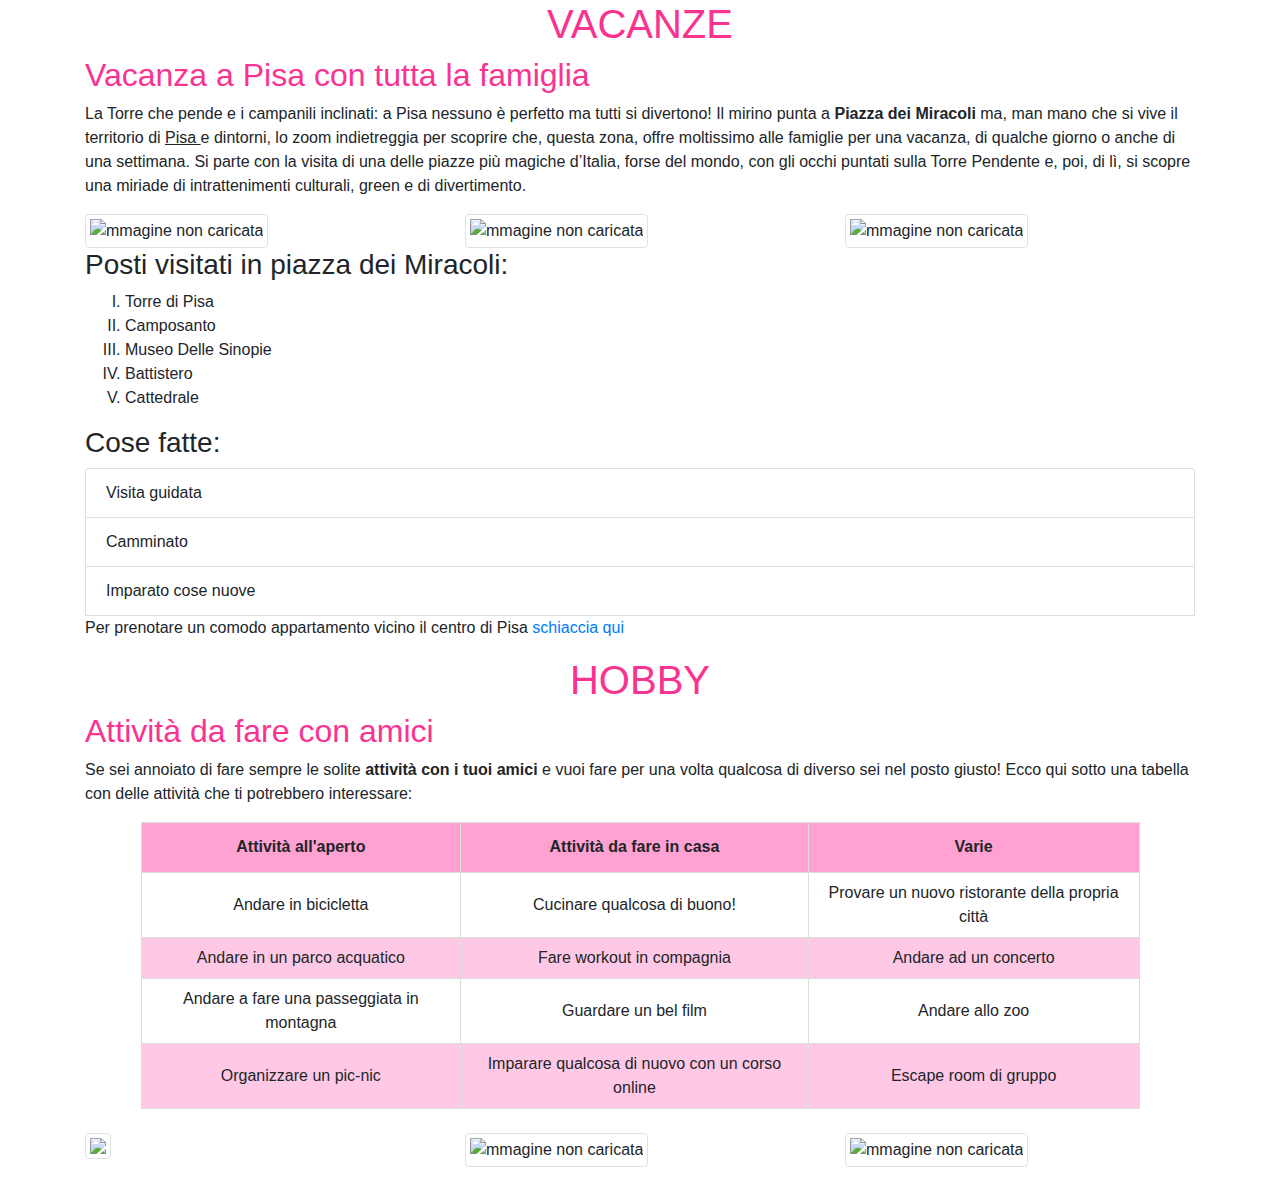
==== index.html @ 7f492bc6 "Aggiunti file" ====
<!DOCTYPE html>
<html>

 <head>
 	<title> Vacanze e Hobby </title>
 	<meta charset="UTF-8">
 	<link href="style.css" rel="stylesheet" type="text/css">
    <link rel="stylesheet" href="https://maxcdn.bootstrapcdn.com/bootstrap/4.4.1/css/bootstrap.min.css">
    <script src="https://ajax.googleapis.com/ajax/libs/jquery/3.4.1/jquery.min.js"></script>
    <script src="https://maxcdn.bootstrapcdn.com/bootstrap/4.4.1/js/bootstrap.min.js"></script>
 </head>

 <body>
 	<div class="container">
 	<h1 >VACANZE</h1>
	<h2 > Vacanza a Pisa con tutta la famiglia</h2>
	<p> La Torre che pende e i campanili inclinati: a Pisa nessuno è perfetto ma tutti si divertono!
	Il mirino punta a <strong> Piazza dei Miracoli </strong> ma, man mano che si vive il territorio di <ins> Pisa </ins> e dintorni, lo zoom indietreggia per scoprire che, questa zona, offre moltissimo alle famiglie per una vacanza, di qualche giorno o anche di una settimana. Si parte con la visita di una delle piazze più magiche d’Italia, forse del mondo, con gli occhi puntati sulla Torre Pendente e, poi, di lì, si scopre una miriade di intrattenimenti culturali, green e di divertimento.</p>
	<div class="row">
		 <div class="col-md-4">
		 	<img src= "https://viaggiperfamiglie.it/wp-content/uploads/piazza-ei-miracoli.jpeg" alt="mmagine non caricata" class="img-thumbnail"/>
		 </div>
		 <div class="col-md-4">
		 	<img src= "https://img-prod.tgcom24.mediaset.it/images/2019/10/04/084315309-ed8f958e-bd24-42ac-b43f-79018ad02d99.jpg" alt="mmagine non caricata"  class="img-thumbnail"/>
		 </div>
		 <div class="col-md-4">
		 	<img src= "https://www.visittuscany.com/shared/visittuscany/immagini/elementi/batt-pisa-Jean-Paul-Navarro.jpg" alt="mmagine non caricata"  class="img-thumbnail"/>
		 </div>
	</div>
	<h3> Posti visitati in piazza dei Miracoli: </h3>
	
	<ol type="I"> 
			<li>Torre di Pisa</li>
			<li>Camposanto</li>
			<li>Museo Delle Sinopie</li>
			<li>Battistero</li>
			<li>Cattedrale</li>
	</ol>
	<h3> Cose fatte: </h3>

	<ul class="list-group">
			<li class="list-group-item">Visita guidata</li>
			<li class="list-group-item">Camminato</li>
			<li class="list-group-item">Imparato cose nuove</li>
	</ol>
	<p>Per prenotare un comodo appartamento vicino il centro di Pisa <a href="https://www.booking.com/hotel/it/appartamento-irene-pisa.it.html?aid=311091;label=appartamento-irene-pisa-ApLxskhvpCxhGqemiDkMPgS338558380265%3Apl%3Ata%3Ap1%3Ap2%3Aac%3Aap%3Aneg%3Afi%3Atiaud-285284111166%3Akwd-349937976372%3Alp1008529%3Ali%3Adec%3Adm%3Appccp%3DUmFuZG9tSVYkc2RlIyh9YR10fBTovuitU5KVyXYg8iQ;sid=812b949db2116d136c367ea6708fa1b5;dest_id=-124918;dest_type=city;dist=0;group_adults=2;group_children=0;hapos=1;hpos=1;no_rooms=1;room1=A%2CA;sb_price_type=total;sr_order=popularity;srepoch=1584206469;srpvid=87c67a0258b3003e;type=total;ucfs=1&#hotelTmpl" target="_blank" >schiaccia qui</a> </p>

	<h1>HOBBY</h1>
	<h2> Attività da fare con amici</h2>
	<p>Se sei annoiato di fare sempre le solite <strong>attività con i tuoi amici</strong> e vuoi fare per una volta qualcosa di diverso sei nel posto giusto! Ecco qui sotto una tabella con delle attività che ti potrebbero interessare:</p>
	<table align="center">
		<thead>
			<tr>
				<th>Attività all'aperto</th>
				<th>Attività da fare in casa</th>
				<th>Varie</th>
			</tr>
		</thead>
		<tbody>
			<tr>
				<td>Andare in bicicletta</td>
				<td>Cucinare qualcosa di buono!</td>
				<td>Provare un nuovo ristorante della propria città</td>
			</tr>
			<tr>
				<td>Andare in un parco acquatico</td>
				<td>Fare workout in compagnia</td>
				<td>Andare ad un concerto</td>
			</tr>
				<td>Andare a fare una passeggiata in montagna</td>
				<td>Guardare un bel film</td>
				<td>Andare allo zoo</td>
			<tr>
				<td>Organizzare un pic-nic</td>
				<td>Imparare qualcosa di nuovo con un corso online</td>
				<td>Escape room di gruppo</td>
			</tr>
		</tbody>
	</table>
	<br/>
	<div class="row">
		 <div class="col-md-4">
		 	<img src= "https://www.caseificiocugusi.it/images/gallery/cugusi-pic-nic-2017.jpg"  class="img-thumbnail"/>
		 </div>
		 <div class="col-md-4">
		 	<img src= "https://siviaggia.files.wordpress.com/2019/02/aquatica2.jpg?w=1080" alt="mmagine non caricata"  class="img-thumbnail"/>
		 </div>
		 <div class="col-md-4">
		 	<img src= "https://www.teamworld.it/wp-content/uploads/2019/05/concerto-musica-620x400.jpg" alt="mmagine non caricata"  class="img-thumbnail" />
		 </div>
	</div>
	<br/>
	</div>
 </body>

</html>
---- style.css ----
body {
	font-family: Arial, Verdana;
	text-align: justify;
	background-color:#fff3db;
	margin-left:120px;
	margin-right:120px;
	font-size:18px ;
}

h1 {
	text-align: center;
	color: #fa3290;
}

h2 {
	text-align: left;
	color: #fa3290;
}

table {
	width: 90%;
	border-collapse: collapse;
	text-align: center; 
}

th {
	background-color:#ffa1d1;
	height: 50px;
	border: 1px solid #ddd;
}

td {
	padding: 8px;
	border: 1px solid #ddd;
	
}
tr:nth-child(even){background-color: #ffc9e5;}
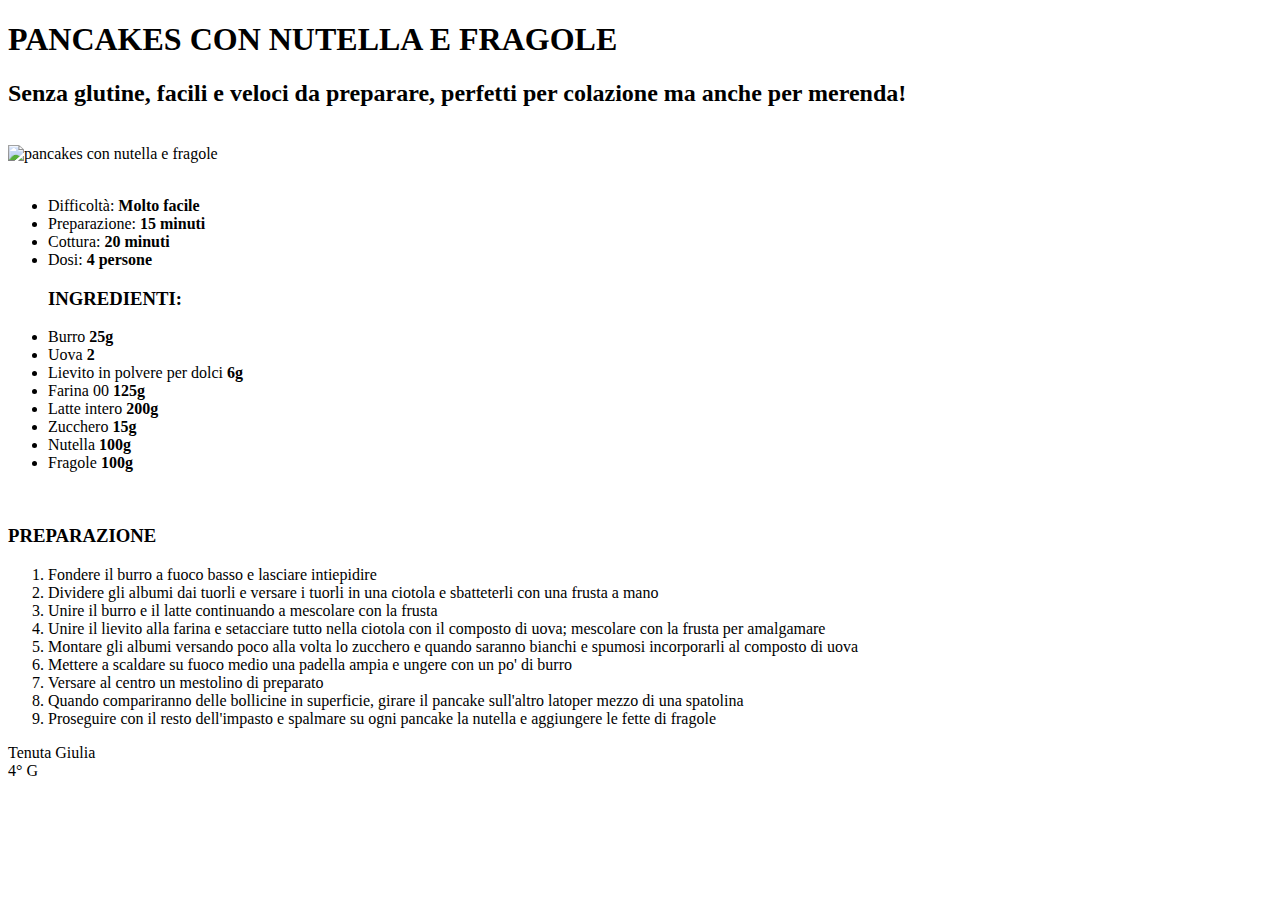
==== commit 8f4a3ac4: "Update index.html" ====
--- a/index.html
+++ b/index.html
@@ -2,95 +2,69 @@
 <html>
 
  <head>
- 	<title> Vacanze e Hobby </title>
- 	<meta charset="UTF-8">
- 	<link href="style.css" rel="stylesheet" type="text/css">
-    <link rel="stylesheet" href="https://maxcdn.bootstrapcdn.com/bootstrap/4.4.1/css/bootstrap.min.css">
-    <script src="https://ajax.googleapis.com/ajax/libs/jquery/3.4.1/jquery.min.js"></script>
-    <script src="https://maxcdn.bootstrapcdn.com/bootstrap/4.4.1/js/bootstrap.min.js"></script>
+ 	<title> Pancakes nutella e fragole </title>
+	<meta charset="UTF-8" name="viewport" content="width=device-width, initial-scale=1">
+	<link href="style2.css" rel="stylesheet" type="text/css">
+
  </head>
 
  <body>
- 	<div class="container">
- 	<h1 >VACANZE</h1>
-	<h2 > Vacanza a Pisa con tutta la famiglia</h2>
-	<p> La Torre che pende e i campanili inclinati: a Pisa nessuno è perfetto ma tutti si divertono!
-	Il mirino punta a <strong> Piazza dei Miracoli </strong> ma, man mano che si vive il territorio di <ins> Pisa </ins> e dintorni, lo zoom indietreggia per scoprire che, questa zona, offre moltissimo alle famiglie per una vacanza, di qualche giorno o anche di una settimana. Si parte con la visita di una delle piazze più magiche d’Italia, forse del mondo, con gli occhi puntati sulla Torre Pendente e, poi, di lì, si scopre una miriade di intrattenimenti culturali, green e di divertimento.</p>
-	<div class="row">
-		 <div class="col-md-4">
-		 	<img src= "https://viaggiperfamiglie.it/wp-content/uploads/piazza-ei-miracoli.jpeg" alt="mmagine non caricata" class="img-thumbnail"/>
-		 </div>
-		 <div class="col-md-4">
-		 	<img src= "https://img-prod.tgcom24.mediaset.it/images/2019/10/04/084315309-ed8f958e-bd24-42ac-b43f-79018ad02d99.jpg" alt="mmagine non caricata"  class="img-thumbnail"/>
-		 </div>
-		 <div class="col-md-4">
-		 	<img src= "https://www.visittuscany.com/shared/visittuscany/immagini/elementi/batt-pisa-Jean-Paul-Navarro.jpg" alt="mmagine non caricata"  class="img-thumbnail"/>
-		 </div>
+		<div class="container">
+ 	<h1 > PANCAKES CON NUTELLA E FRAGOLE </h1>
+	<h2 id="subtitle" > Senza glutine, facili e veloci da preparare, 
+		perfetti per colazione ma anche per merenda! </h2>
+		<br>
+	<img src= "https://blog.giallozafferano.it/zeroglutine/wp-content/uploads/2019/04/IMG_1175.jpg" alt="pancakes con nutella e fragole" id="img"/>
+	<div id="img-over">
+		
 	</div>
-	<h3> Posti visitati in piazza dei Miracoli: </h3>
+	<br>
+	<ul id="text-image">
+		<li>Difficoltà: <strong> Molto facile </strong></li>
+		<li>Preparazione: <strong> 15 minuti </strong></li>
+		<li>Cottura: <strong> 20 minuti </strong></li>
+		<li>Dosi: <strong> 4 persone </strong></li>
+		<h3 id="subtitle"> INGREDIENTI: </h3>
+		<li>Burro <strong> 25g </strong></li>
+		<li>Uova <strong> 2 </strong></li>
+		<li>Lievito in polvere per dolci <strong> 6g </strong></li>
+		<li>Farina 00 <strong> 125g </strong></li>
+		<li>Latte intero <strong> 200g </strong></li>
+		<li>Zucchero <strong> 15g </strong></li>
+		<li>Nutella <strong> 100g </strong></li>
+		<li>Fragole <strong> 100g </strong></li>
+
+	</ul>
+	<br>
+	<h3>PREPARAZIONE</h3>
+	<ol type="1"> 
+			<li>Fondere il burro a fuoco basso e lasciare intiepidire</li>
+			<li>Dividere gli albumi dai tuorli e versare i tuorli in una ciotola e sbatteterli con una frusta a mano</li>
+			<li>Unire il burro e il latte continuando a mescolare con la frusta</li>
+			<li>Unire il lievito alla farina e setacciare tutto nella ciotola con il composto di uova; mescolare con la frusta per amalgamare </li>
+			<li>Montare gli albumi versando poco alla volta lo zucchero e quando saranno bianchi e spumosi incorporarli al composto di uova</li>
+			<li>Mettere a scaldare su fuoco medio una padella ampia e ungere con un po' di burro</li>
+			<li>Versare al centro un mestolino di preparato</li>
+			<li>Quando compariranno delle bollicine in superficie, girare il pancake sull'altro latoper mezzo di una spatolina</li>
+			<li>Proseguire con il resto dell'impasto e spalmare su ogni pancake la nutella e aggiungere le fette di fragole</li>
+	</ol> 
 	
-	<ol type="I"> 
-			<li>Torre di Pisa</li>
-			<li>Camposanto</li>
-			<li>Museo Delle Sinopie</li>
-			<li>Battistero</li>
-			<li>Cattedrale</li>
-	</ol>
-	<h3> Cose fatte: </h3>
-
-	<ul class="list-group">
-			<li class="list-group-item">Visita guidata</li>
-			<li class="list-group-item">Camminato</li>
-			<li class="list-group-item">Imparato cose nuove</li>
-	</ol>
-	<p>Per prenotare un comodo appartamento vicino il centro di Pisa <a href="https://www.booking.com/hotel/it/appartamento-irene-pisa.it.html?aid=311091;label=appartamento-irene-pisa-ApLxskhvpCxhGqemiDkMPgS338558380265%3Apl%3Ata%3Ap1%3Ap2%3Aac%3Aap%3Aneg%3Afi%3Atiaud-285284111166%3Akwd-349937976372%3Alp1008529%3Ali%3Adec%3Adm%3Appccp%3DUmFuZG9tSVYkc2RlIyh9YR10fBTovuitU5KVyXYg8iQ;sid=812b949db2116d136c367ea6708fa1b5;dest_id=-124918;dest_type=city;dist=0;group_adults=2;group_children=0;hapos=1;hpos=1;no_rooms=1;room1=A%2CA;sb_price_type=total;sr_order=popularity;srepoch=1584206469;srpvid=87c67a0258b3003e;type=total;ucfs=1&#hotelTmpl" target="_blank" >schiaccia qui</a> </p>
-
-	<h1>HOBBY</h1>
-	<h2> Attività da fare con amici</h2>
-	<p>Se sei annoiato di fare sempre le solite <strong>attività con i tuoi amici</strong> e vuoi fare per una volta qualcosa di diverso sei nel posto giusto! Ecco qui sotto una tabella con delle attività che ti potrebbero interessare:</p>
-	<table align="center">
-		<thead>
-			<tr>
-				<th>Attività all'aperto</th>
-				<th>Attività da fare in casa</th>
-				<th>Varie</th>
-			</tr>
-		</thead>
-		<tbody>
-			<tr>
-				<td>Andare in bicicletta</td>
-				<td>Cucinare qualcosa di buono!</td>
-				<td>Provare un nuovo ristorante della propria città</td>
-			</tr>
-			<tr>
-				<td>Andare in un parco acquatico</td>
-				<td>Fare workout in compagnia</td>
-				<td>Andare ad un concerto</td>
-			</tr>
-				<td>Andare a fare una passeggiata in montagna</td>
-				<td>Guardare un bel film</td>
-				<td>Andare allo zoo</td>
-			<tr>
-				<td>Organizzare un pic-nic</td>
-				<td>Imparare qualcosa di nuovo con un corso online</td>
-				<td>Escape room di gruppo</td>
-			</tr>
-		</tbody>
-	</table>
-	<br/>
-	<div class="row">
-		 <div class="col-md-4">
-		 	<img src= "https://www.caseificiocugusi.it/images/gallery/cugusi-pic-nic-2017.jpg"  class="img-thumbnail"/>
-		 </div>
-		 <div class="col-md-4">
-		 	<img src= "https://siviaggia.files.wordpress.com/2019/02/aquatica2.jpg?w=1080" alt="mmagine non caricata"  class="img-thumbnail"/>
-		 </div>
-		 <div class="col-md-4">
-		 	<img src= "https://www.teamworld.it/wp-content/uploads/2019/05/concerto-musica-620x400.jpg" alt="mmagine non caricata"  class="img-thumbnail" />
-		 </div>
-	</div>
-	<br/>
+    <footer>
+        <p>Tenuta Giulia<br>4° G</p>
+    </footer>
 	</div>
  </body>
+ 
+ <script>
+ 	"use strict";
+	const bottone = document.getElementById("img")
+	bottone.onclick = () => {
+		const link = document.createElement("a")
+		link.href = "https://www.youtube.com/watch?v=BjwRjkENm6A"
+		link.textContent = "Guarda Video"
+		document.getElementById("img-over").appendChild(link)
+	}
+</script>
+ 
+</html>
 
-</html>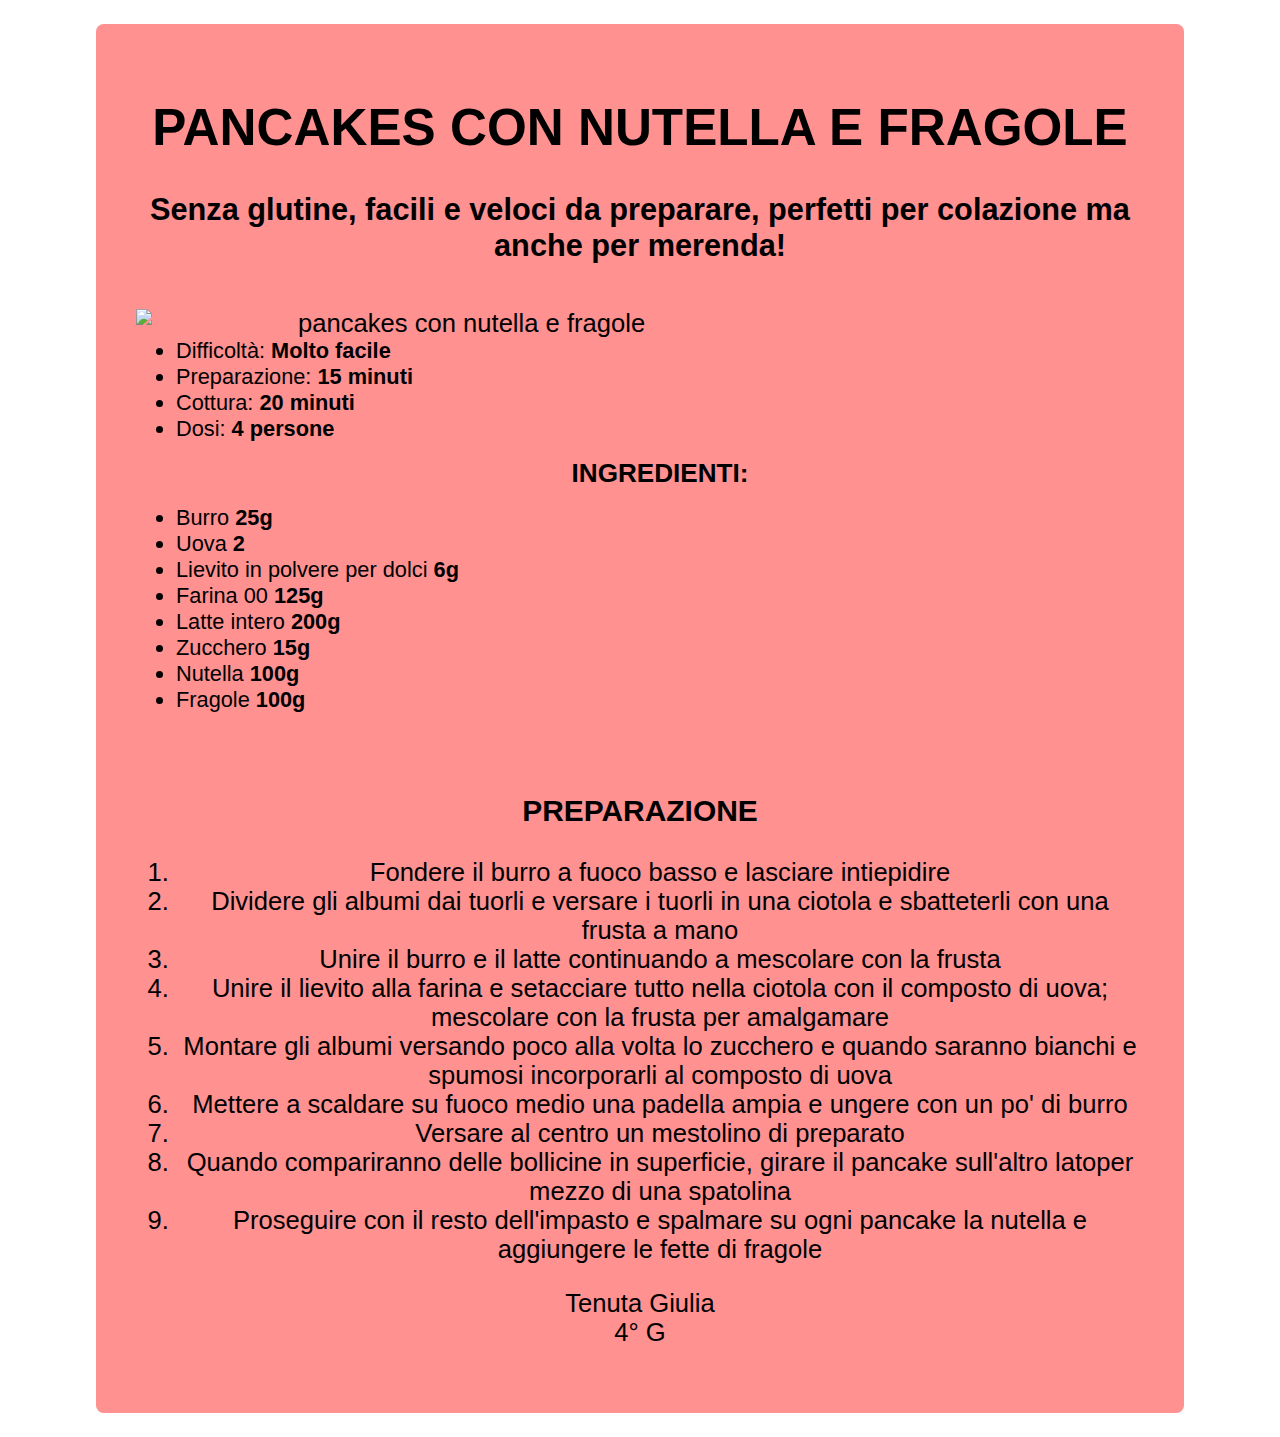
==== commit 0a12508a: "sistemato errore" ====
--- a/index.html
+++ b/index.html
@@ -4,7 +4,7 @@
  <head>
  	<title> Pancakes nutella e fragole </title>
 	<meta charset="UTF-8" name="viewport" content="width=device-width, initial-scale=1">
-	<link href="style2.css" rel="stylesheet" type="text/css">
+	<link href="style.css" rel="stylesheet" type="text/css">
 
  </head>
 
--- a/style.css
+++ b/style.css
@@ -0,0 +1,34 @@
+body{
+	padding:1em 5.5em 1em 5.5em;
+	box-sizing:content-box;
+}
+
+.container {
+	background-color: rgb(255, 145, 145) ;
+	color: black;
+	padding: 40px;
+	border-radius: 0.3em;
+	text-align: center;
+	font-size: 1.6em;
+	font-family: Arial, sans-serif;
+}
+
+#subtitle{
+	font-size: 1.2em;
+	text-align: center;
+	margin-top: 16px;
+	margin-bottom: 16px;
+}
+
+#img {
+  	display: inline;
+ 	float: left;
+	margin-right: 90px;
+	width: 65%;
+}
+
+#text-image {
+	margin-top: 0.5px;
+	text-align: left;
+	font-size: 0.85em;
+}
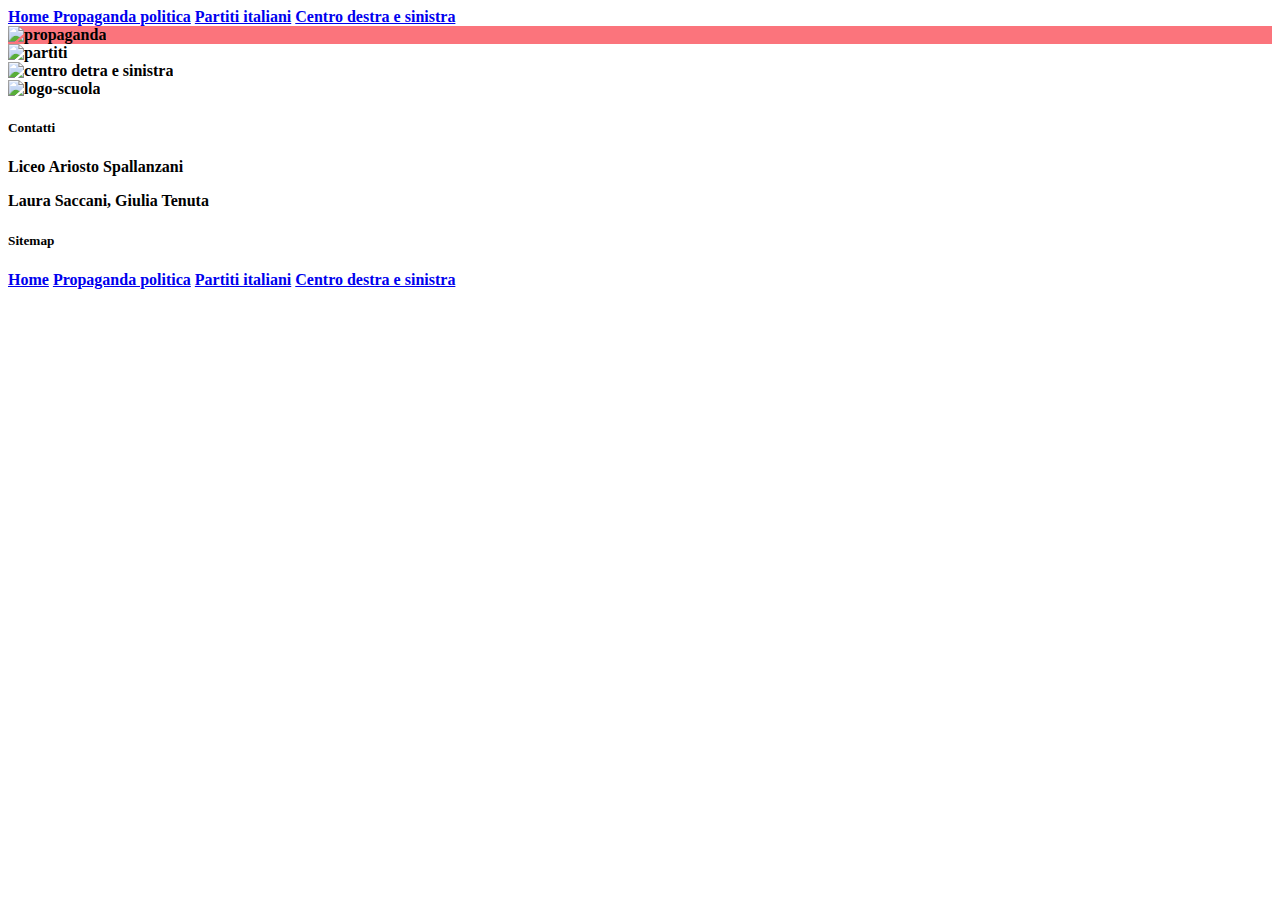
==== commit 41c98ff4: "last changes" ====
--- a/index.html
+++ b/index.html
@@ -1,70 +1,119 @@
-<!DOCTYPE html>
-<html>
+<!doctype html>
+<html lang="en">
+  <head>
+    <meta charset="utf-8">
+    <meta name="viewport" content="width=device-width, initial-scale=1">
+    <title>Politica italiana</title>
 
- <head>
- 	<title> Pancakes nutella e fragole </title>
-	<meta charset="UTF-8" name="viewport" content="width=device-width, initial-scale=1">
-	<link href="style.css" rel="stylesheet" type="text/css">
+    <link rel="canonical" href="https://getbootstrap.com/docs/5.1/examples/product/">
+    <link href="assets/css/bootstrap.min.css" rel="stylesheet">
 
- </head>
+    <style>
+      body {
+        font-weight: 600;
 
- <body>
-		<div class="container">
- 	<h1 > PANCAKES CON NUTELLA E FRAGOLE </h1>
-	<h2 id="subtitle" > Senza glutine, facili e veloci da preparare, 
-		perfetti per colazione ma anche per merenda! </h2>
-		<br>
-	<img src= "https://blog.giallozafferano.it/zeroglutine/wp-content/uploads/2019/04/IMG_1175.jpg" alt="pancakes con nutella e fragole" id="img"/>
-	<div id="img-over">
-		
-	</div>
-	<br>
-	<ul id="text-image">
-		<li>Difficoltà: <strong> Molto facile </strong></li>
-		<li>Preparazione: <strong> 15 minuti </strong></li>
-		<li>Cottura: <strong> 20 minuti </strong></li>
-		<li>Dosi: <strong> 4 persone </strong></li>
-		<h3 id="subtitle"> INGREDIENTI: </h3>
-		<li>Burro <strong> 25g </strong></li>
-		<li>Uova <strong> 2 </strong></li>
-		<li>Lievito in polvere per dolci <strong> 6g </strong></li>
-		<li>Farina 00 <strong> 125g </strong></li>
-		<li>Latte intero <strong> 200g </strong></li>
-		<li>Zucchero <strong> 15g </strong></li>
-		<li>Nutella <strong> 100g </strong></li>
-		<li>Fragole <strong> 100g </strong></li>
+      }
+      
 
-	</ul>
-	<br>
-	<h3>PREPARAZIONE</h3>
-	<ol type="1"> 
-			<li>Fondere il burro a fuoco basso e lasciare intiepidire</li>
-			<li>Dividere gli albumi dai tuorli e versare i tuorli in una ciotola e sbatteterli con una frusta a mano</li>
-			<li>Unire il burro e il latte continuando a mescolare con la frusta</li>
-			<li>Unire il lievito alla farina e setacciare tutto nella ciotola con il composto di uova; mescolare con la frusta per amalgamare </li>
-			<li>Montare gli albumi versando poco alla volta lo zucchero e quando saranno bianchi e spumosi incorporarli al composto di uova</li>
-			<li>Mettere a scaldare su fuoco medio una padella ampia e ungere con un po' di burro</li>
-			<li>Versare al centro un mestolino di preparato</li>
-			<li>Quando compariranno delle bollicine in superficie, girare il pancake sull'altro latoper mezzo di una spatolina</li>
-			<li>Proseguire con il resto dell'impasto e spalmare su ogni pancake la nutella e aggiungere le fette di fragole</li>
-	</ol> 
-	
-    <footer>
-        <p>Tenuta Giulia<br>4° G</p>
-    </footer>
-	</div>
- </body>
- 
- <script>
- 	"use strict";
-	const bottone = document.getElementById("img")
-	bottone.onclick = () => {
-		const link = document.createElement("a")
-		link.href = "https://www.youtube.com/watch?v=BjwRjkENm6A"
-		link.textContent = "Guarda Video"
-		document.getElementById("img-over").appendChild(link)
-	}
-</script>
- 
+     
+      .clickable {
+        cursor: pointer;
+      }
+      #partiti {
+        background: white
+      }
+     #propaganda {
+       background: rgba(251,116,124,255);
+     }
+     .centered_partiti {
+      position: absolute;
+      top: 20%;
+      left: 20%;
+      transform: translate(-50%, -50%);
+    }
+    .centered_centri{
+      position: absolute;
+      top: 12%;
+      left: 50%;
+      transform: translate(-50%, -50%);
+    }
+    </style>
+
+    <link href="assets/css/index.css" rel="stylesheet">
+  </head>
+
+  <body>
+    
+    <header class="site-header sticky-top py-1">
+      <nav class="container d-flex flex-column flex-md-row justify-content-between fs-5 ">
+        <a class="py-2" href="./index.html">
+         Home
+        </a>
+        <a class="py-2 d-none d-md-inline-block" href="./propaganda.html">Propaganda politica</a>
+        <a class="py-2 d-none d-md-inline-block" href="./partiti.html">Partiti italiani</a>
+        <a class="py-2 d-none d-md-inline-block" href="./centri.html">Centro destra e sinistra</a>
+      </nav>
+    </header>
+
+    <main>
+      
+      <div onclick = "goTo('/propaganda.html')" class="position-relative overflow-hidden p-3 p-md-5 m-md-3 text-center clickable" id = "propaganda">
+        
+        <img src = "assets/images/propaganda-1.jpg" alt = "propaganda" class = " w-100" >
+      
+      </div>
+
+      <div  onclick = "goTo('/partiti.html')" class="position-relative overflow-hidden p-0 p-md-0 m-md-3 text-center clickable " id = "partiti">
+            
+          <div class="centered_partiti">
+            <h2 class="display-3 fw-bold"></h2>
+          </div>
+          <img src = "assets/images/partiti-1.jpeg" alt = "partiti" class = " w-50" >
+          </div>
+        </div>
+        
+      </div>
+
+      
+
+      <div  onclick = "goTo('/centri.html')" class="position-relative overflow-hidden p-0 p-md-0 m-md-3 text-center  clickable" id = "centri">
+          <div class = "centered_centri">
+          
+          </div>
+          <img src = "assets/images/centri-2.jpeg" alt = "centro detra e sinistra"  class = "w-100" >
+      </div>
+    </main>
+
+    <footer class="py-5 bg-light mt-0">
+      <div class = "container">
+        <div class="row">
+          <div class="col-6 col-md">
+            <img  src="assets/images/scuola.png" alt="logo-scuola" width="90" height="90">
+      
+          </div>
+          <div class="col-6 col-md">
+            <h5>Contatti</h5>
+            <p class = "text-secondary mb-0"> Liceo Ariosto Spallanzani</p>
+            <p class = "text-secondary"> Laura Saccani, Giulia Tenuta</p>
+          </div>
+      
+          <div class="col-6 col-md d-flex flex-column">
+            <h5>Sitemap</h5>
+            <a href = "./index.html" class=" text-black-50 text-decoration-none block"> Home</a>
+            <a href = "./propaganda.html" class=" text-black-50 text-decoration-none block"> Propaganda politica</a>
+            <a href = "./partiti.html" class=" text-black-50 text-decoration-none block"> Partiti italiani</a>
+            <a href = "./centri.html" class=" text-black-50 text-decoration-none block"> Centro destra e sinistra</a>
+          </div>
+        </div>
+      </div>
+      
+      </footer>
+  </body>
+
+  <script src="assets/js/bootstrap.bundle.min.js"></script>
+    <script>
+      const goTo = (url) => {
+        window.location.href = url
+      }
+    </script>
 </html>
-
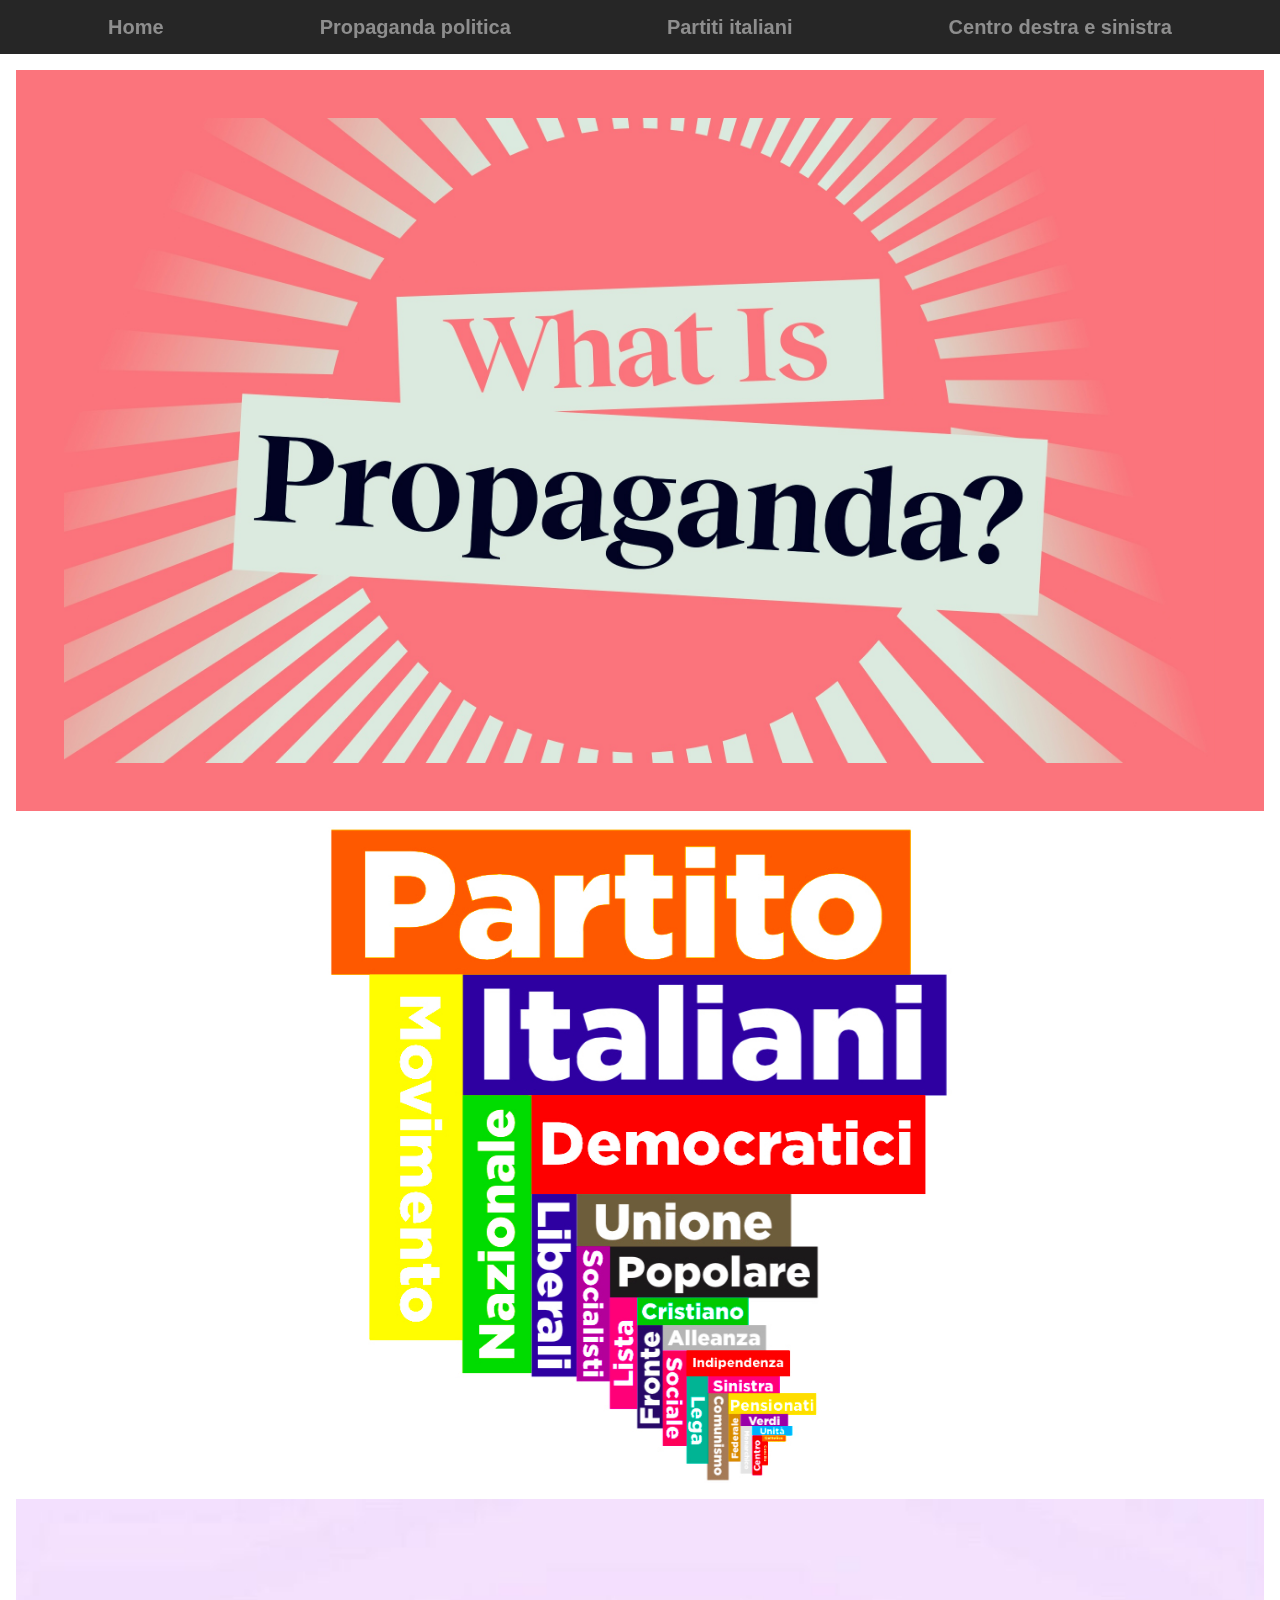
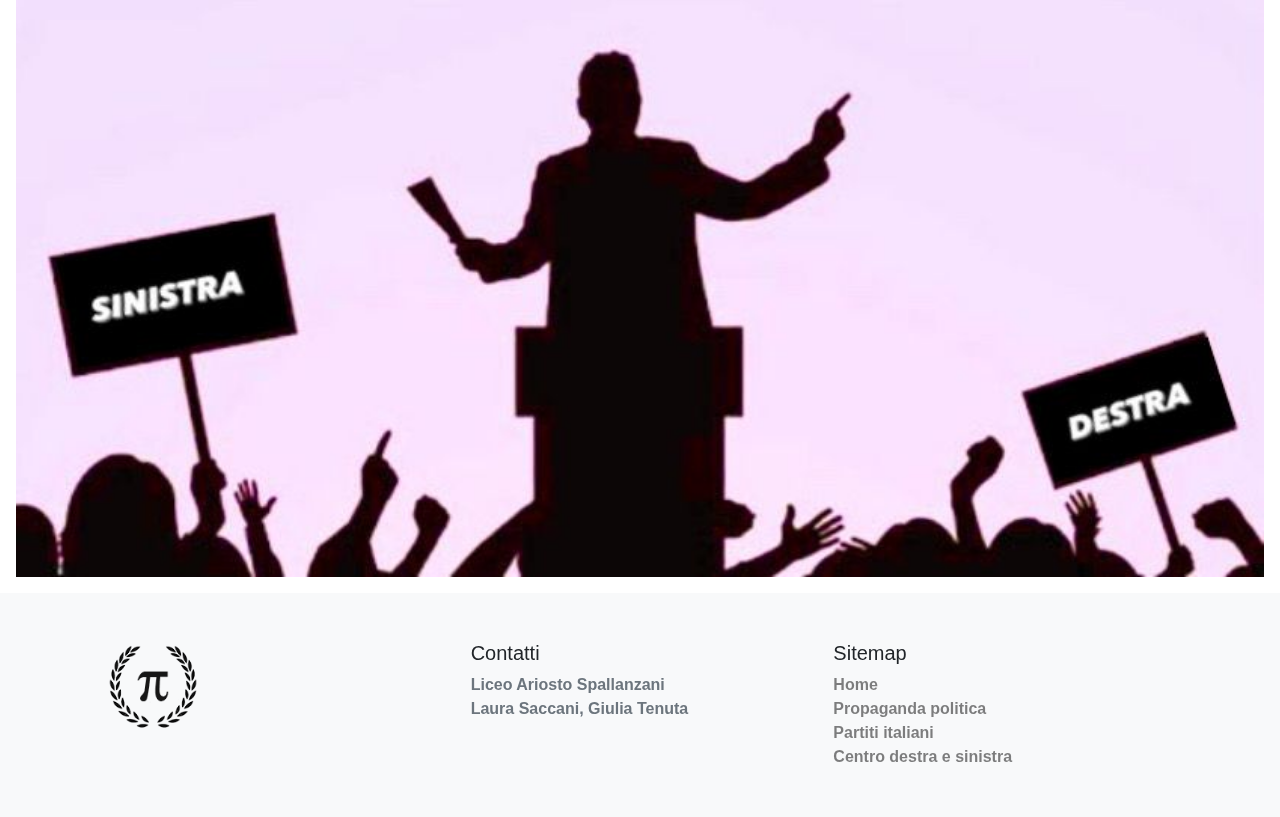
==== commit 00163db5: "last updates" ====
--- a/index.html
+++ b/index.html
@@ -6,7 +6,7 @@
     <title>Politica italiana</title>
 
     <link rel="canonical" href="https://getbootstrap.com/docs/5.1/examples/product/">
-    <link href="assets/css/bootstrap.min.css" rel="stylesheet">
+    <link href="Assets/css/bootstrap.min.css" rel="stylesheet">
 
     <style>
       body {
@@ -39,7 +39,7 @@
     }
     </style>
 
-    <link href="assets/css/index.css" rel="stylesheet">
+    <link href="Assets/css/index.css" rel="stylesheet">
   </head>
 
   <body>
@@ -59,7 +59,7 @@
       
       <div onclick = "goTo('/propaganda.html')" class="position-relative overflow-hidden p-3 p-md-5 m-md-3 text-center clickable" id = "propaganda">
         
-        <img src = "assets/images/propaganda-1.jpg" alt = "propaganda" class = " w-100" >
+        <img src = "Assets/images/propaganda-1.jpg" alt = "propaganda" class = " w-100" >
       
       </div>
 
@@ -68,7 +68,7 @@
           <div class="centered_partiti">
             <h2 class="display-3 fw-bold"></h2>
           </div>
-          <img src = "assets/images/partiti-1.jpeg" alt = "partiti" class = " w-50" >
+          <img src = "Assets/images/partiti-1.jpeg" alt = "partiti" class = " w-50" >
           </div>
         </div>
         
@@ -80,7 +80,7 @@
           <div class = "centered_centri">
           
           </div>
-          <img src = "assets/images/centri-2.jpeg" alt = "centro detra e sinistra"  class = "w-100" >
+          <img src = "Assets/images/centri-2.jpeg" alt = "centro detra e sinistra"  class = "w-100" >
       </div>
     </main>
 
@@ -88,7 +88,7 @@
       <div class = "container">
         <div class="row">
           <div class="col-6 col-md">
-            <img  src="assets/images/scuola.png" alt="logo-scuola" width="90" height="90">
+            <img  src="Assets/images/scuola.png" alt="logo-scuola" width="90" height="90">
       
           </div>
           <div class="col-6 col-md">
@@ -110,7 +110,7 @@
       </footer>
   </body>
 
-  <script src="assets/js/bootstrap.bundle.min.js"></script>
+  <script src="Assets/js/bootstrap.bundle.min.js"></script>
     <script>
       const goTo = (url) => {
         window.location.href = url
--- a/Assets/css/index.css
+++ b/Assets/css/index.css
@@ -0,0 +1,28 @@
+.container {
+  max-width: 85%;
+}
+body {
+  font-family: -apple-system, BlinkMacSystemFont, 'Segoe UI', Roboto, Oxygen, Ubuntu, Cantarell, 'Open Sans', 'Helvetica Neue', sans-serif, sans-serif;
+}
+
+
+.site-header {
+  background-color: rgba(0, 0, 0, .85);
+  -webkit-backdrop-filter: saturate(180%) blur(20px);
+  backdrop-filter: saturate(180%) blur(20px);
+}
+.site-header a {
+  color: #8e8e8e;
+  transition: color .15s ease-in-out;
+  text-decoration: none;
+}
+.site-header a:hover {
+  color: #fff;
+  text-decoration: none;
+}
+
+
+.flex-equal > * {
+  flex: 1;
+}
+
